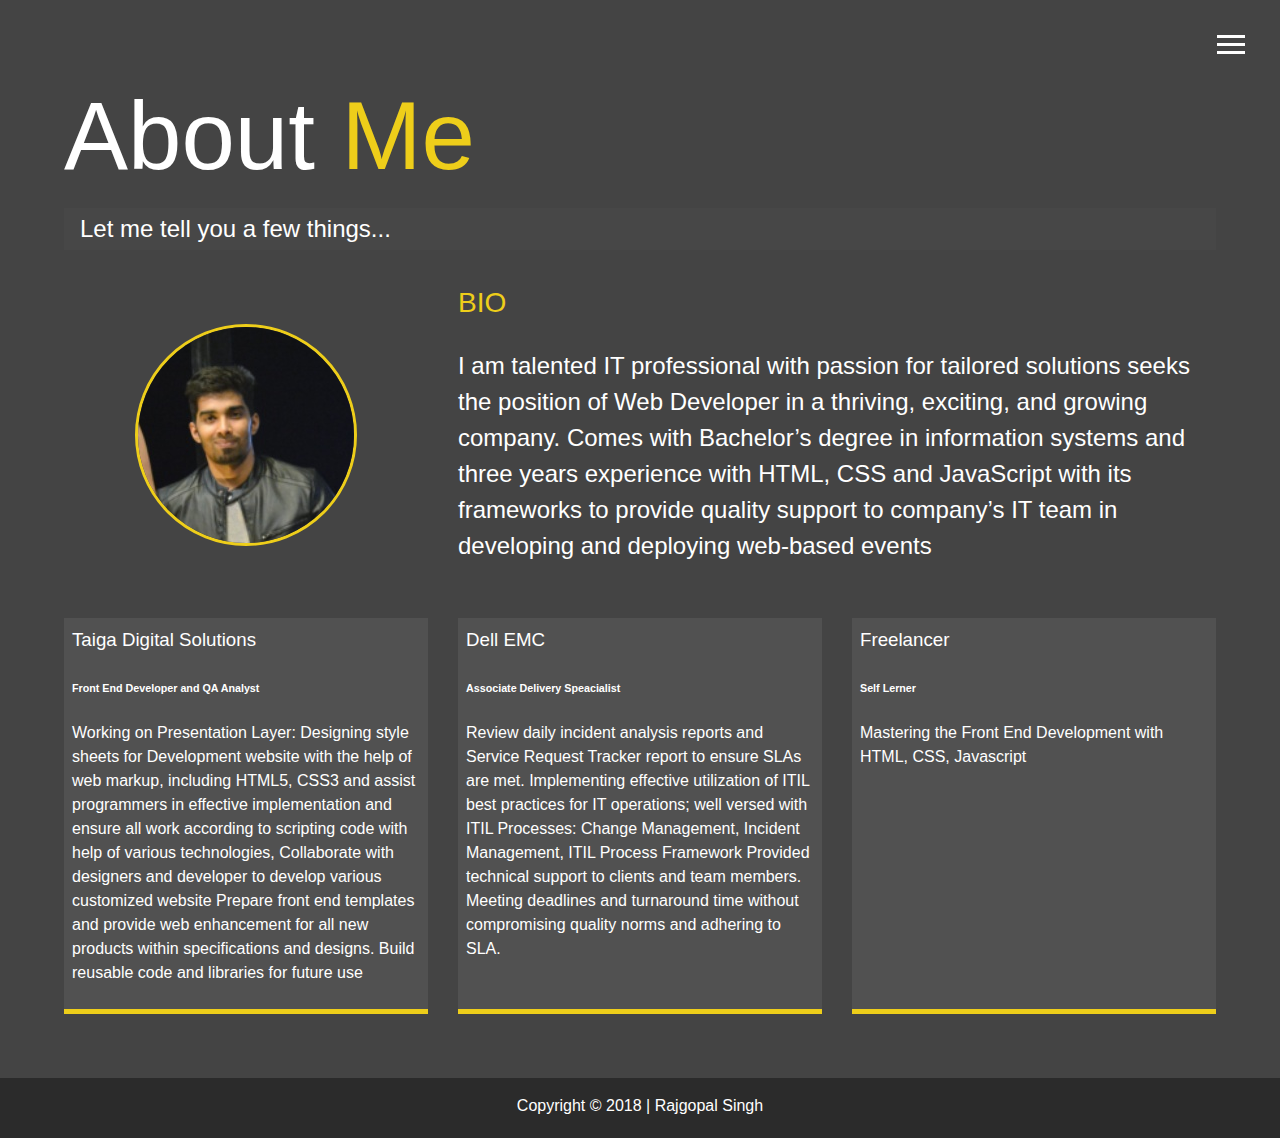
==== about.html @ 3f0602eb "My Port Folio" ====
<!DOCTYPE html>
<html lang="en">

<head>
  <meta charset="UTF-8">
  <meta name="viewport" content="width=device-width, initial-scale=1.0">
  <meta http-equiv="X-UA-Compatible" content="ie=edge">
  <link rel="stylesheet" href="https://use.fontawesome.com/releases/v5.2.0/css/all.css" integrity="sha384-hWVjflwFxL6sNzntih27bfxkr27PmbbK/iSvJ+a4+0owXq79v+lsFkW54bOGbiDQ"
    crossorigin="anonymous">

  <link rel="stylesheet" href="css/main.css">
  <title>About Me</title>
</head>

<body>
  <header>
    <div class="menu-btn">
      <div class="btn-line"></div>
      <div class="btn-line"></div>
      <div class="btn-line"></div>
    </div>

    <nav class="menu">
      <div class="menu-branding">
        <div class="portrait"></div>
      </div>
      <ul class="menu-nav">
        <li class="nav-item">
          <a href="index.html" class="nav-link">
            Home
          </a>
        </li>
        <li class="nav-item current">
          <a href="about.html" class="nav-link">
            About Me
          </a>
        </li>
        <li class="nav-item">
          <a href="work.html" class="nav-link">
            My Work
          </a>
        </li>
        <li class="nav-item">
          <a href="contact.html" class="nav-link">
            How To Reach Me
          </a>
        </li>
      </ul>
    </nav>
  </header>

  <main id="about">
    <h1 class="lg-heading">
      About
      <span class="text-secondary">Me</span>
    </h1>
    <h2 class="sm-heading">
      Let me tell you a few things...
    </h2>
    <div class="about-info">
      <img src="img/2.jpeg" alt="John Doe" class="bio-image">

      <div class="bio">
        <h3 class="text-secondary">BIO</h3>
        <p>I am talented IT professional with passion for tailored solutions seeks the position of Web Developer in a thriving, exciting, and growing company. Comes with Bachelor’s degree in information systems and three years experience with HTML, CSS and JavaScript with its frameworks to provide quality support to company’s IT team in developing and deploying web-based events</p>
      </div>

      <div class="job job-1 ">
        <h3>Taiga Digital Solutions</h3>
        <h6>Front End Developer and QA Analyst</h6>
        <p>Working on Presentation Layer: Designing style sheets for Development website with the help of web markup, including HTML5, CSS3  and assist programmers in effective implementation and ensure all work according to scripting code with help of various technologies,
        Collaborate with designers and developer to develop various customized website 
        Prepare front end templates and provide web enhancement for all new products within specifications and designs. 
        Build reusable code and libraries for future use
        </p>
      </div>

      <div class="job job-2">
        <h3>Dell EMC</h3>
        <h6>Associate Delivery Speacialist</h6>
        <p>Review daily incident analysis reports and Service Request Tracker report to ensure SLAs are met.
          Implementing effective utilization of ITIL best practices for IT operations; well versed with ITIL Processes: Change Management, Incident Management, ITIL Process Framework Provided technical support to clients and team members.
          Meeting deadlines and turnaround time without compromising quality norms and adhering to SLA.
        
        </p>
      </div>

      <div class="job job-3">
        <h3>Freelancer</h3>
        <h6>Self Lerner</h6>
        <p>Mastering the Front End Development with HTML, CSS, Javascript</p>
      </div>
    </div>
  </main>

  <footer id="main-footer">
    Copyright &copy; 2018 | Rajgopal Singh
  </footer>

  <script src="js/main.js"></script>
</body>

</html>
---- css/main.css ----
.menu-btn {
  position: absolute;
  z-index: 3;
  right: 35px;
  top: 35px;
  cursor: pointer;
  transition: all 0.5s ease-out; }
  .menu-btn .btn-line {
    width: 28px;
    height: 3px;
    margin: 0 0 5px 0;
    background: #fff;
    transition: all 0.5s ease-out; }
  .menu-btn.close {
    transform: rotate(180deg); }
    .menu-btn.close .btn-line:nth-child(1) {
      transform: rotate(45deg) translate(5px, 5px); }
    .menu-btn.close .btn-line:nth-child(2) {
      opacity: 0; }
    .menu-btn.close .btn-line:nth-child(3) {
      transform: rotate(-45deg) translate(7px, -6px); }

.menu {
  position: fixed;
  top: 0;
  width: 100%;
  opacity: 0.9;
  visibility: hidden; }
  .menu.show {
    visibility: visible; }
  .menu-branding, .menu-nav {
    display: flex;
    flex-flow: column wrap;
    align-items: center;
    justify-content: center;
    float: left;
    width: 50%;
    height: 100vh;
    overflow: hidden; }
  .menu-nav {
    margin: 0;
    padding: 0;
    background: #373737;
    list-style: none;
    transform: translate3d(0, -100%, 0);
    transition: all 0.5s ease-out; }
    .menu-nav.show {
      transform: translate3d(0, 0, 0); }
  .menu-branding {
    background: #444;
    transform: translate3d(0, 100%, 0);
    transition: all 0.5s ease-out; }
    .menu-branding.show {
      transform: translate3d(0, 0, 0); }
    .menu-branding .portrait {
      width: 250px;
      height: 250px;
      background: url("../img/2.jpeg");
      border-radius: 50%;
      border: solid 3px #eece1a; }
  .menu .nav-item {
    transform: translate3d(600px, 0, 0);
    transition: all 0.5s ease-out; }
    .menu .nav-item.show {
      transform: translate3d(0, 0, 0); }
    .menu .nav-item.current > a {
      color: #eece1a; }
  .menu .nav-link {
    display: inline-block;
    position: relative;
    font-size: 30px;
    text-transform: uppercase;
    padding: 1rem 0;
    font-weight: 300;
    color: #fff;
    text-decoration: none;
    transition: all 0.5s ease-out; }
    .menu .nav-link:hover {
      color: #eece1a; }

.nav-item:nth-child(1) {
  transition-delay: 0.1s; }

.nav-item:nth-child(2) {
  transition-delay: 0.2s; }

.nav-item:nth-child(3) {
  transition-delay: 0.3s; }

.nav-item:nth-child(4) {
  transition-delay: 0.4s; }

* {
  box-sizing: border-box; }

body {
  background: #444;
  color: #fff;
  height: 100%;
  margin: 0;
  font-family: 'Segoe UI', Tahoma, Geneva, Verdana, sans-serif;
  line-height: 1.5; }
  body#bg-img {
    background: url(../img/background.jpg);
    background-attachment: fixed;
    background-size: cover; }
    body#bg-img:after {
      content: '';
      position: absolute;
      top: 0;
      right: 0;
      width: 100%;
      height: 100%;
      z-index: -1;
      background: rgba(68, 68, 68, 0.9); }

h1,
h2,
h3 {
  margin: 0;
  font-weight: 400; }
  h1.lg-heading,
  h2.lg-heading,
  h3.lg-heading {
    font-size: 6rem; }
  h1.sm-heading,
  h2.sm-heading,
  h3.sm-heading {
    margin-bottom: 2rem;
    padding: 0.2rem 1rem;
    background: rgba(73, 73, 73, 0.5); }

a {
  color: #fff;
  text-decoration: none; }

header {
  position: fixed;
  z-index: 2;
  width: 100%; }

.text-secondary {
  color: #eece1a; }

main {
  padding: 4rem;
  min-height: calc(100vh - 60px); }
  main .icons {
    margin-top: 1rem; }
    main .icons a {
      padding: 0.4rem; }
      main .icons a:hover {
        color: #eece1a;
        transition: all 0.5s ease-out; }
  main#home {
    overflow: hidden; }
    main#home h1 {
      margin-top: 20vh; }

.about-info {
  display: grid;
  grid-gap: 30px;
  grid-template-areas: 'bioimage bio bio' 'job1 job2 job3';
  grid-template-columns: repeat(3, 1fr); }
  .about-info .bio-image {
    grid-area: bioimage;
    margin: auto;
    border-radius: 50%;
    border: #eece1a 3px solid; }
  .about-info .bio {
    grid-area: bio;
    font-size: 1.5rem; }
  .about-info .job-1 {
    grid-area: job1; }
  .about-info .job-2 {
    grid-area: job2; }
  .about-info .job-3 {
    grid-area: job3; }
  .about-info .job {
    background: #515151;
    padding: 0.5rem;
    border-bottom: #eece1a 5px solid; }

.projects {
  display: grid;
  grid-gap: 0.7rem;
  grid-template-columns: repeat(3, 1fr); }
  .projects img {
    width: 100%;
    border: 3px #fff solid; }
    .projects img:hover {
      opacity: 0.5;
      border-color: #eece1a;
      transition: all 0.5s ease-out; }

.boxes {
  display: flex;
  flex-wrap: wrap;
  justify-content: space-evenly;
  align-items: center;
  margin-top: 1rem; }
  .boxes div {
    font-size: 2rem;
    border: 3px #fff solid;
    padding: 1.5rem 2.5rem;
    margin-bottom: 3rem;
    transition: all 0.5s ease-out; }
    .boxes div:hover {
      padding: 0.5rem 1.5rem;
      background: #eece1a;
      color: #000; }
      .boxes div:hover span {
        color: #000; }

.btn, .btn-dark, .btn-light {
  display: block;
  padding: 0.5rem 1rem;
  border: 0;
  margin-bottom: 0.3rem; }
  .btn:hover, .btn-dark:hover, .btn-light:hover {
    background: #eece1a;
    color: #000; }

.btn-dark {
  background: black;
  color: #fff; }

.btn-light {
  background: #c4c4c4;
  color: #333; }

#main-footer {
  text-align: center;
  padding: 1rem;
  background: #2b2b2b;
  color: #fff;
  height: 60px; }

@media screen and (min-width: 1171px) {
  .projects {
    grid-template-columns: repeat(4, 1fr); } }

@media screen and (min-width: 769px) and (max-width: 1170px) {
  .projects {
    grid-template-columns: repeat(3, 1fr); } }

@media screen and (max-width: 768px) {
  main {
    align-items: center;
    text-align: center; }
    main .lg-heading {
      line-height: 1;
      margin-bottom: 1rem; }
  ul.menu-nav,
  div.menu-branding {
    float: none;
    width: 100%;
    min-height: 0; }
    ul.menu-nav.show,
    div.menu-branding.show {
      transform: translate3d(0, 0, 0); }
  .menu-nav {
    height: 75vh;
    transform: translate3d(-100%, 0, 0);
    font-size: 24px; }
  .menu-branding {
    height: 25vh;
    transform: translate3d(100%, 0, 0); }
    .menu-branding .portrait {
      background: url("../img/portrait_small.jpg");
      width: 150px;
      height: 150px; }
  .about-info {
    grid-template-areas: 'bioimage' 'bio' 'job1' 'job2' 'job3';
    grid-template-columns: 1fr; }
  .projects {
    grid-template-columns: repeat(2, 1fr); } }

@media screen and (max-width: 500px) {
  main {
    padding: 2rem; }
    main #home h1 {
      margin-top: 10vh; }
    main .lg-heading {
      margin-top: 1rem;
      font-size: 5rem; }
  .projects {
    grid-template-columns: 1fr; } }
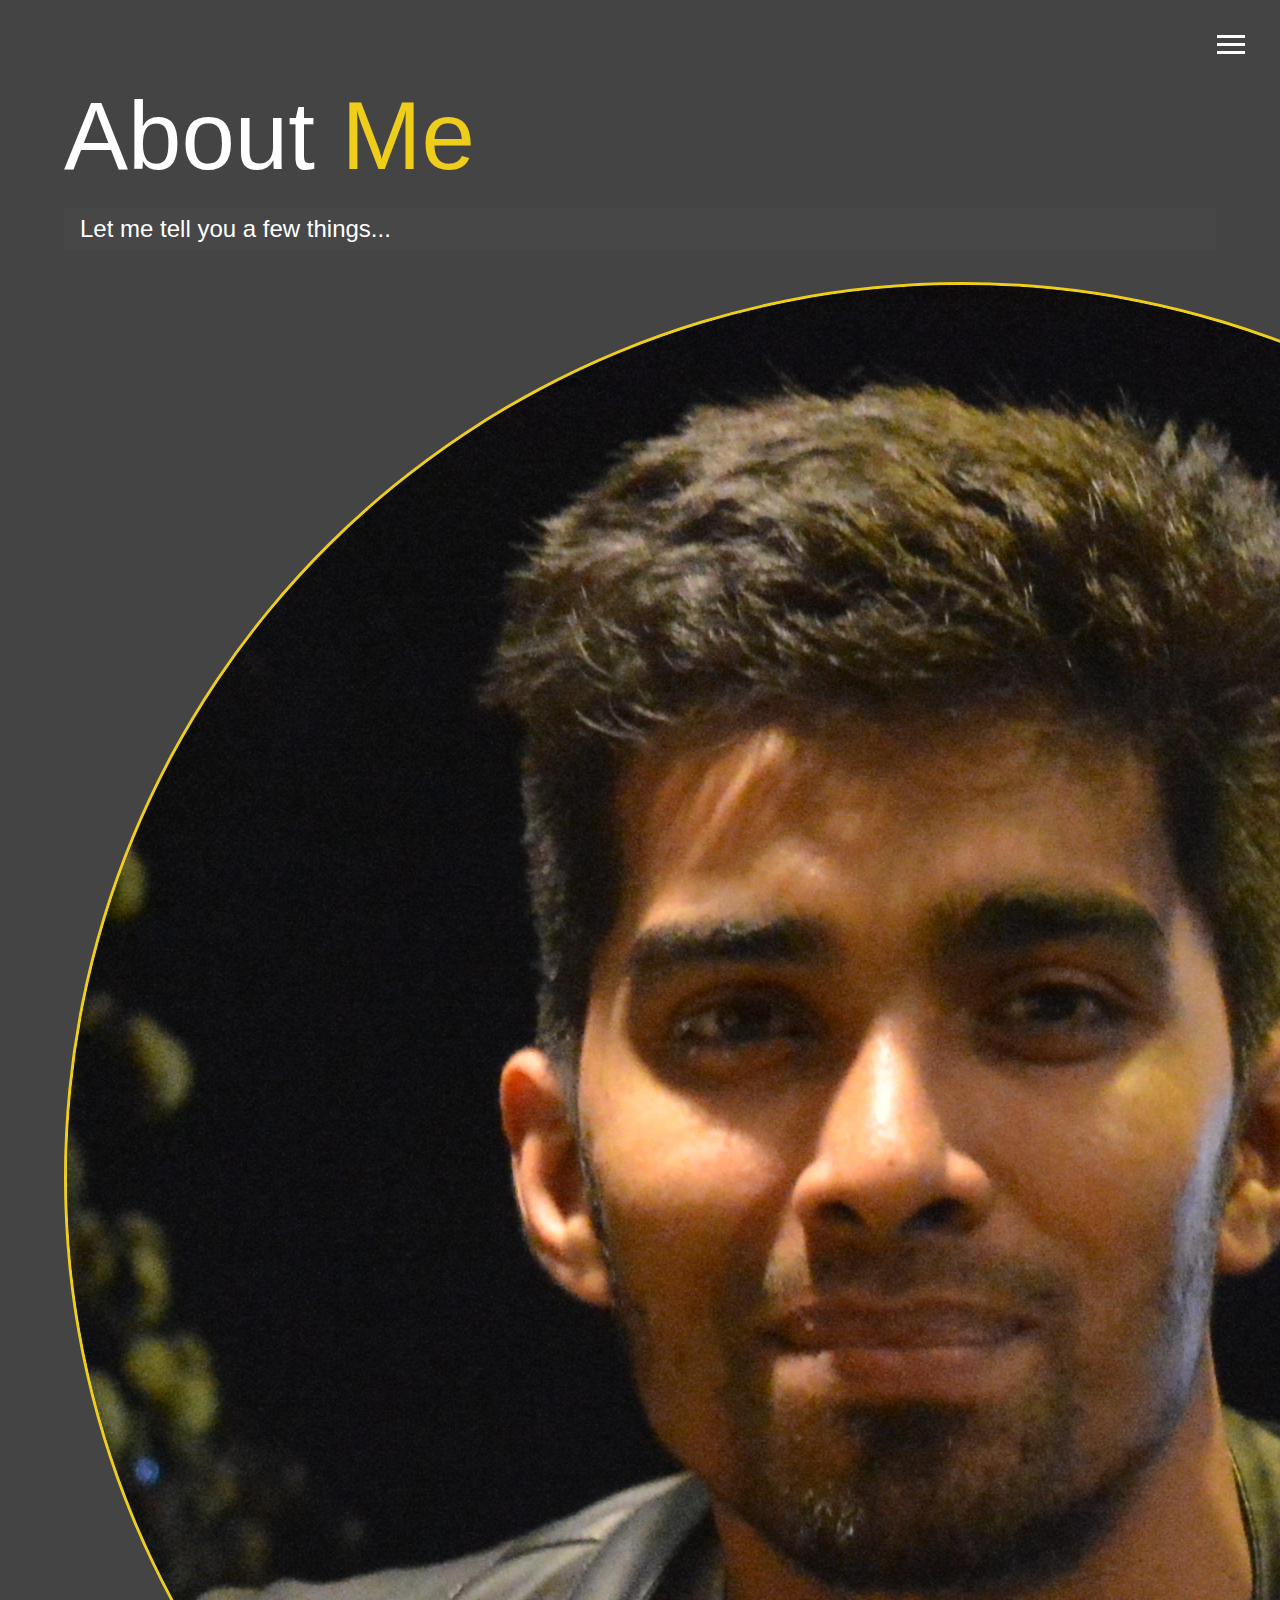
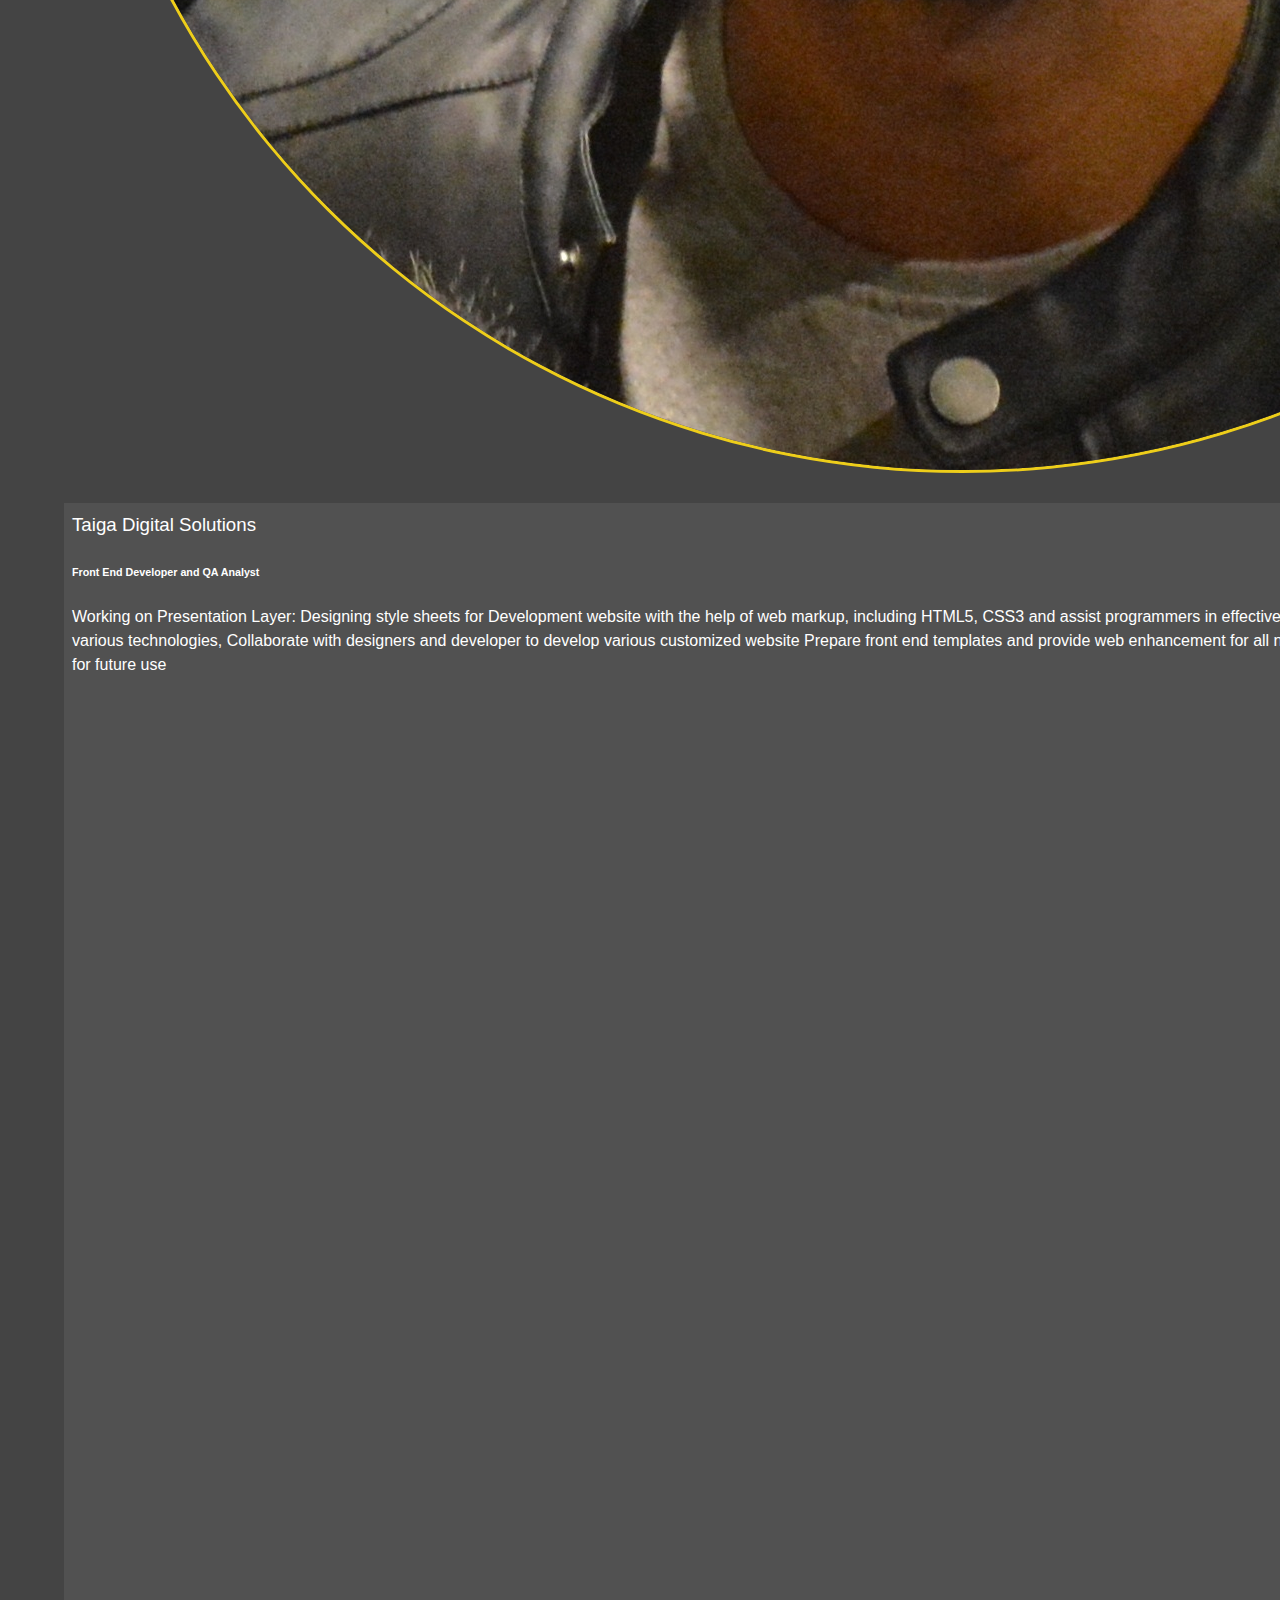
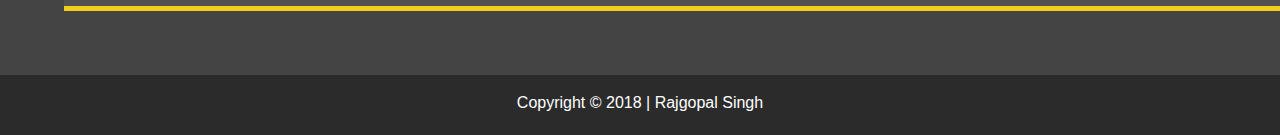
==== commit 8a25522a: "Add files via upload" ====
--- a/about.html
+++ b/about.html
@@ -58,7 +58,7 @@
       Let me tell you a few things...
     </h2>
     <div class="about-info">
-      <img src="img/2.jpeg" alt="John Doe" class="bio-image">
+      <img src="img/1.jpeg" alt="John Doe" class="bio-image">
 
       <div class="bio">
         <h3 class="text-secondary">BIO</h3>
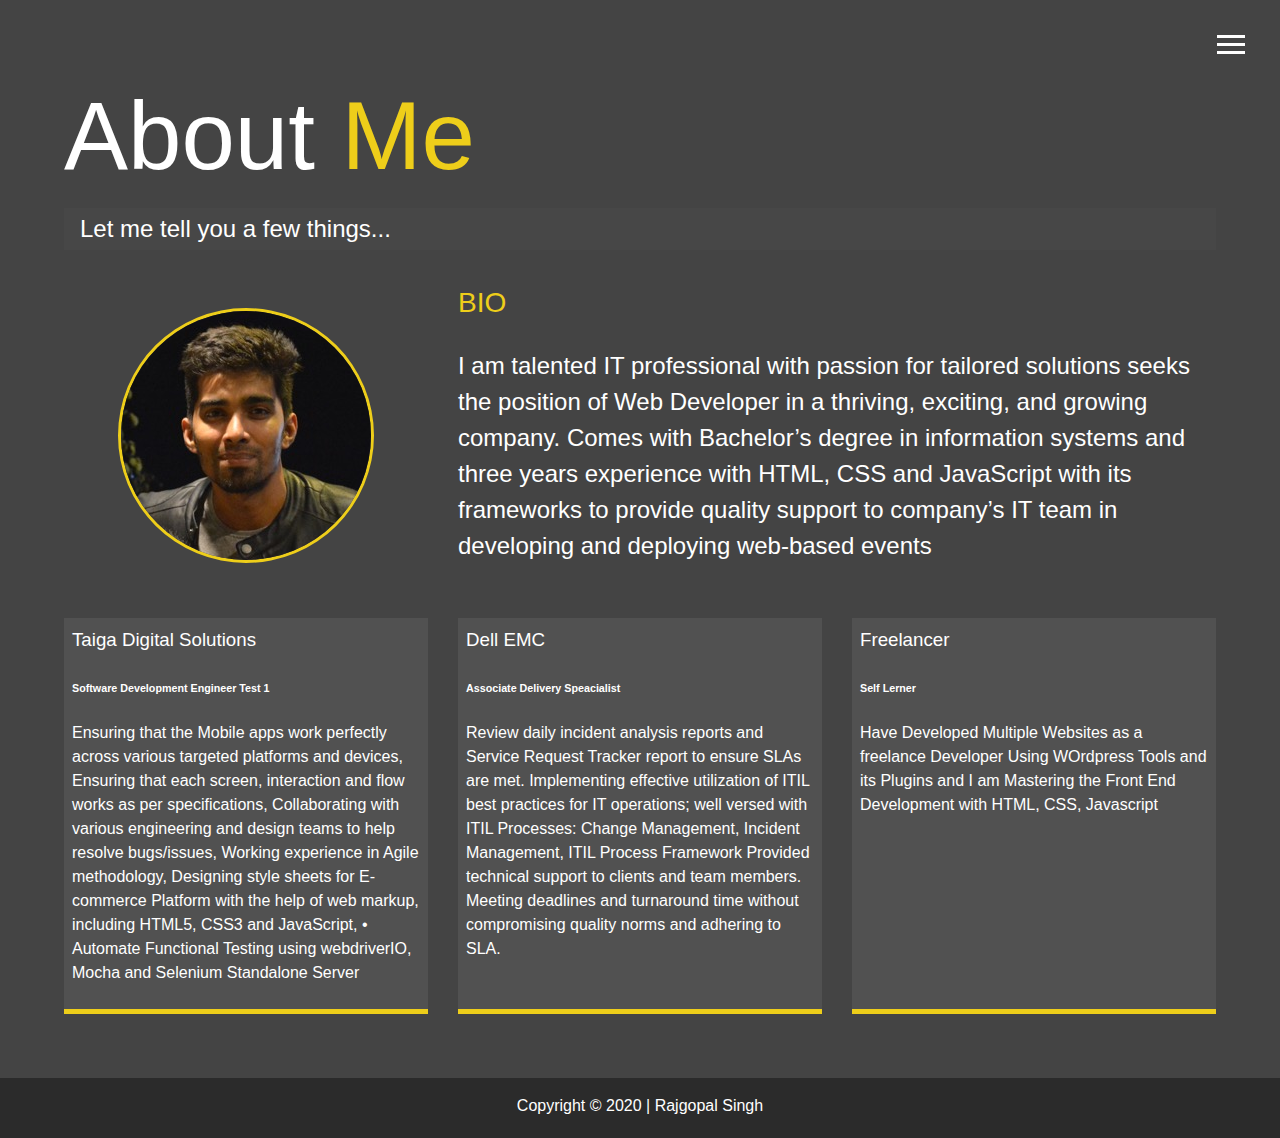
==== commit 87548a5b: "Update about.html" ====
--- a/about.html
+++ b/about.html
@@ -67,11 +67,8 @@
 
       <div class="job job-1 ">
         <h3>Taiga Digital Solutions</h3>
-        <h6>Front End Developer and QA Analyst</h6>
-        <p>Working on Presentation Layer: Designing style sheets for Development website with the help of web markup, including HTML5, CSS3  and assist programmers in effective implementation and ensure all work according to scripting code with help of various technologies,
-        Collaborate with designers and developer to develop various customized website 
-        Prepare front end templates and provide web enhancement for all new products within specifications and designs. 
-        Build reusable code and libraries for future use
+        <h6>Software Development Engineer Test 1 </h6>
+        <p>Ensuring that the Mobile apps work perfectly across various targeted platforms and devices, Ensuring that each screen, interaction and flow works as per specifications, Collaborating with various engineering and design teams to help resolve bugs/issues, Working experience in Agile methodology, Designing style sheets for E-commerce Platform with the help of web markup, including HTML5, CSS3 and JavaScript, •	Automate Functional Testing using webdriverIO, Mocha and Selenium Standalone Server
         </p>
       </div>
 
@@ -88,16 +85,16 @@
       <div class="job job-3">
         <h3>Freelancer</h3>
         <h6>Self Lerner</h6>
-        <p>Mastering the Front End Development with HTML, CSS, Javascript</p>
+        <p>Have Developed Multiple Websites as a freelance Developer Using WOrdpress Tools and its Plugins and I am Mastering the Front End Development with HTML, CSS, Javascript</p>
       </div>
     </div>
   </main>
 
   <footer id="main-footer">
-    Copyright &copy; 2018 | Rajgopal Singh
+    Copyright &copy; 2020 | Rajgopal Singh
   </footer>
 
   <script src="js/main.js"></script>
 </body>
 
-</html>+</html>
--- a/css/main.css
+++ b/css/main.css
@@ -55,7 +55,7 @@
     .menu-branding .portrait {
       width: 250px;
       height: 250px;
-      background: url("../img/2.jpeg");
+      background: url("../img/1.jpeg");
       border-radius: 50%;
       border: solid 3px #eece1a; }
   .menu .nav-item {
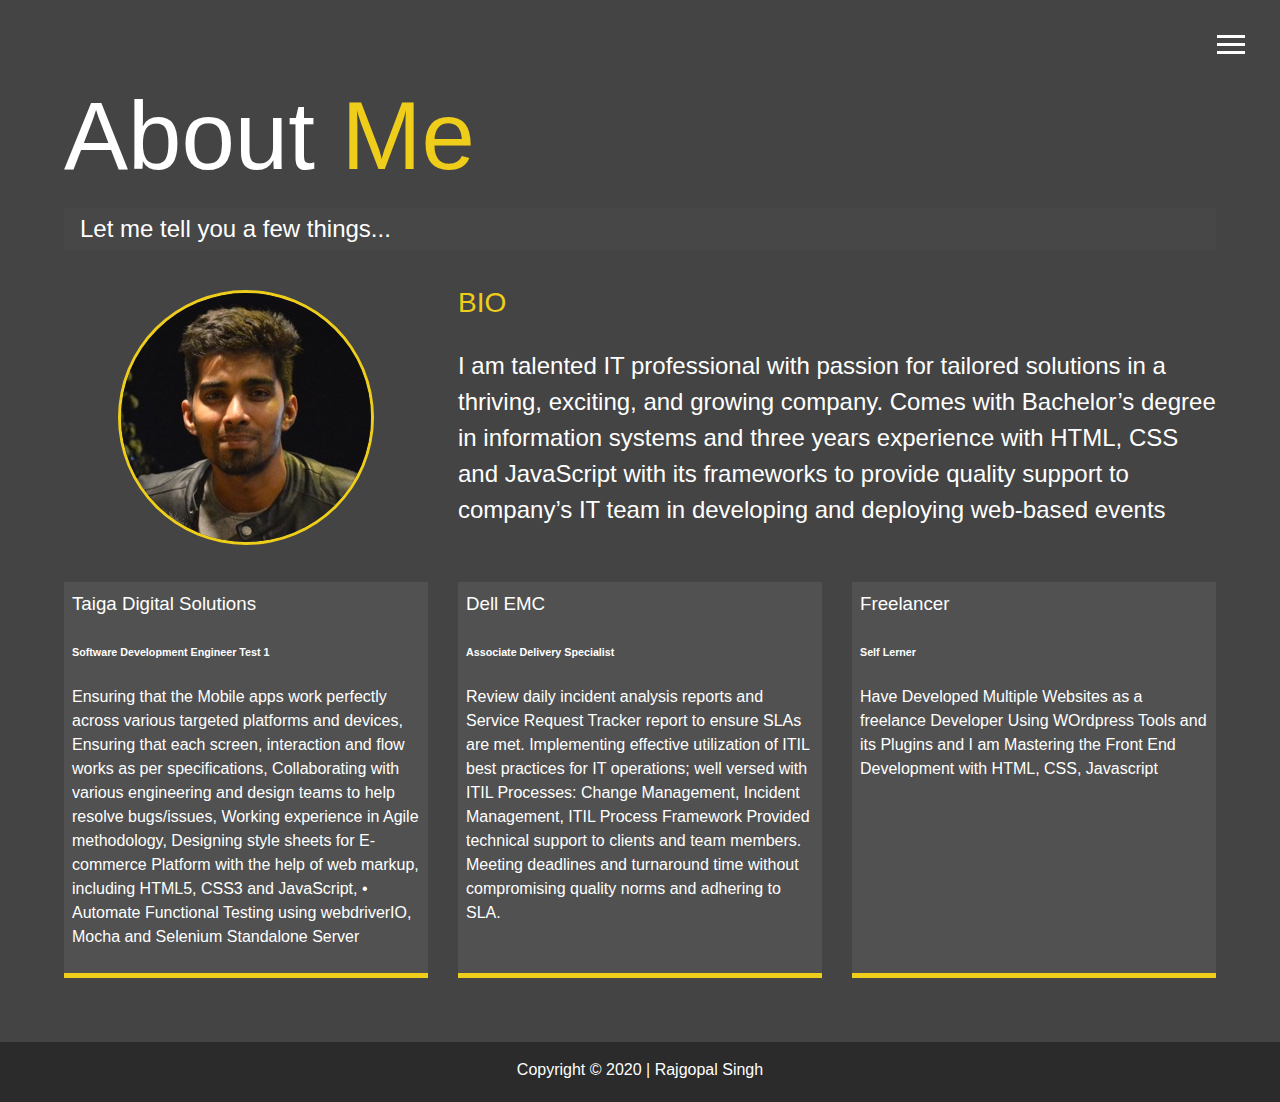
==== commit 9d43b595: "Update about.html" ====
--- a/about.html
+++ b/about.html
@@ -62,7 +62,7 @@
 
       <div class="bio">
         <h3 class="text-secondary">BIO</h3>
-        <p>I am talented IT professional with passion for tailored solutions seeks the position of Web Developer in a thriving, exciting, and growing company. Comes with Bachelor’s degree in information systems and three years experience with HTML, CSS and JavaScript with its frameworks to provide quality support to company’s IT team in developing and deploying web-based events</p>
+        <p>I am talented IT professional with passion for tailored solutions in a thriving, exciting, and growing company. Comes with Bachelor’s degree in information systems and three years experience with HTML, CSS and JavaScript with its frameworks to provide quality support to company’s IT team in developing and deploying web-based events</p>
       </div>
 
       <div class="job job-1 ">
@@ -74,7 +74,7 @@
 
       <div class="job job-2">
         <h3>Dell EMC</h3>
-        <h6>Associate Delivery Speacialist</h6>
+        <h6>Associate Delivery Specialist</h6>
         <p>Review daily incident analysis reports and Service Request Tracker report to ensure SLAs are met.
           Implementing effective utilization of ITIL best practices for IT operations; well versed with ITIL Processes: Change Management, Incident Management, ITIL Process Framework Provided technical support to clients and team members.
           Meeting deadlines and turnaround time without compromising quality norms and adhering to SLA.
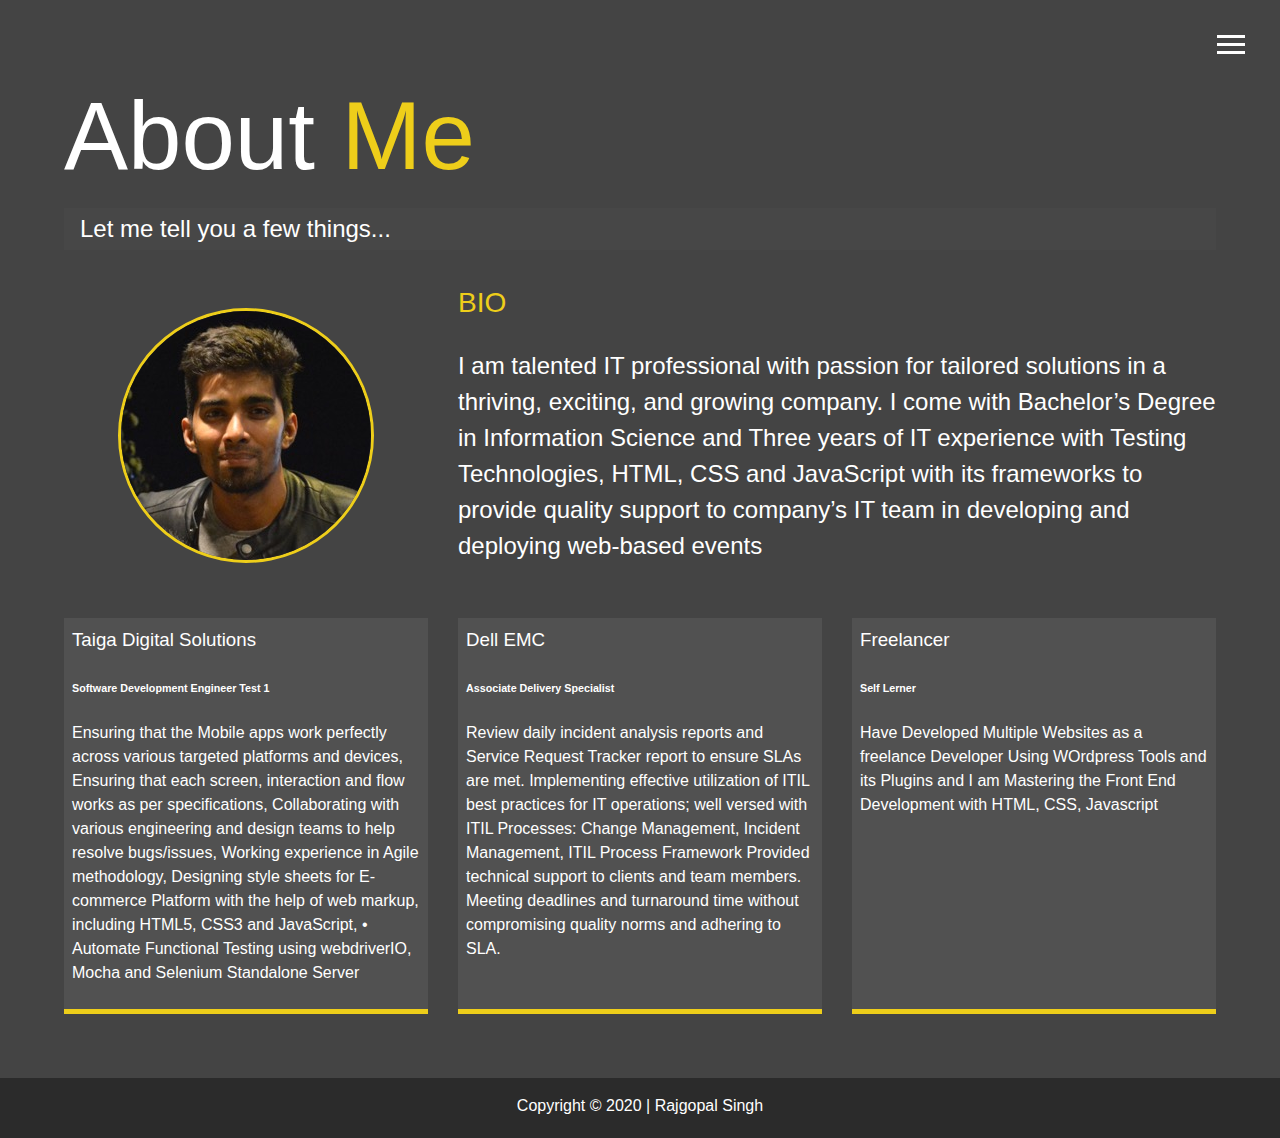
==== commit 37e02f1b: "Update about.html" ====
--- a/about.html
+++ b/about.html
@@ -62,7 +62,7 @@
 
       <div class="bio">
         <h3 class="text-secondary">BIO</h3>
-        <p>I am talented IT professional with passion for tailored solutions in a thriving, exciting, and growing company. Comes with Bachelor’s degree in information systems and three years experience with HTML, CSS and JavaScript with its frameworks to provide quality support to company’s IT team in developing and deploying web-based events</p>
+        <p>I am talented IT professional with passion for tailored solutions in a thriving, exciting, and growing company. I come with Bachelor’s Degree in Information Science and Three years of IT experience with Testing Technologies, HTML, CSS and JavaScript with its frameworks to provide quality support to company’s IT team in developing and deploying web-based events</p>
       </div>
 
       <div class="job job-1 ">
